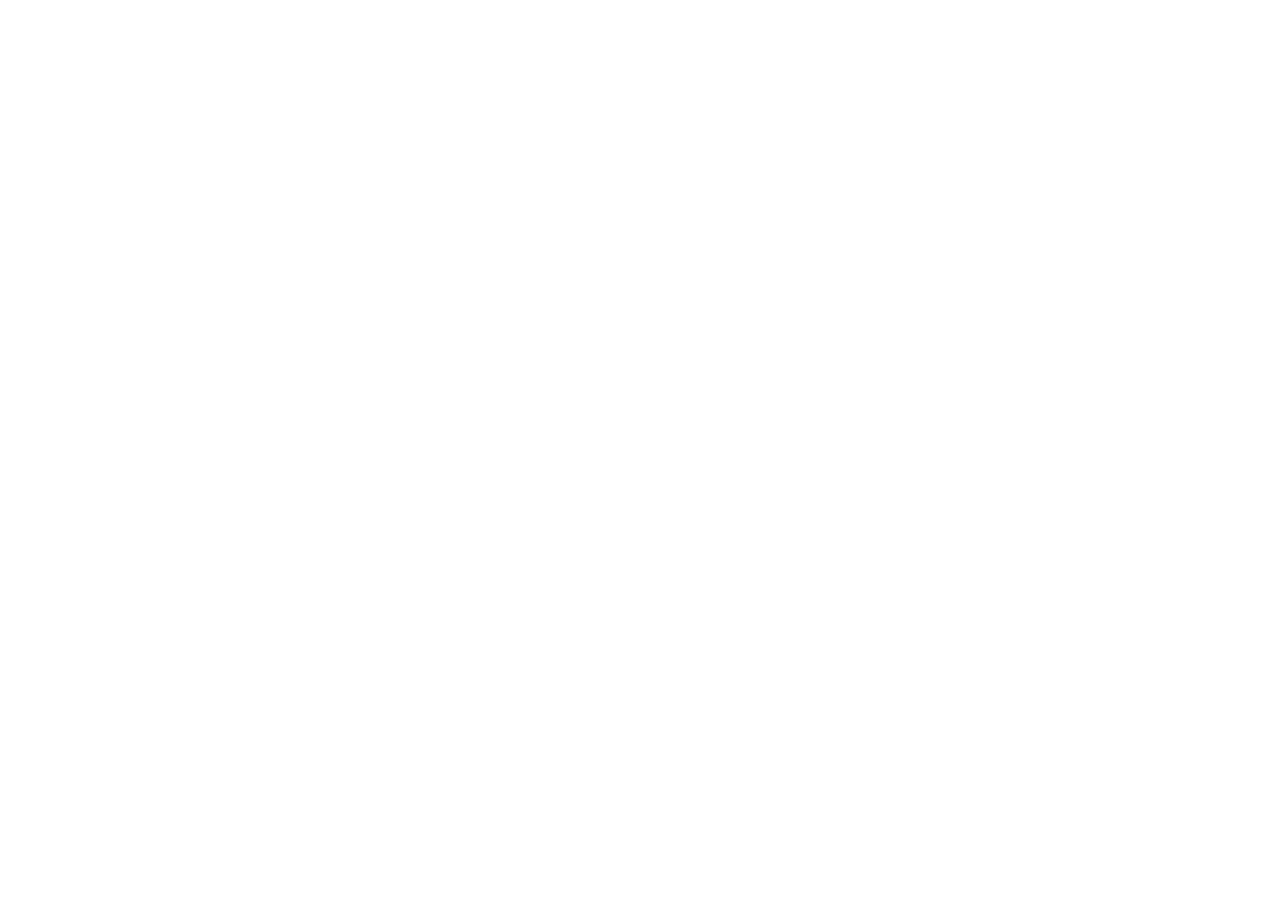
==== vk/statistic/index.html @ 579abc32 "feat: add statistic tool" ====
<!doctype html>
<html lang="en">
  <head>
    <meta charset="UTF-8" />
    <link rel="icon" type="image/svg+xml" href="/favicon.ico" />
    <meta name="viewport" content="width=device-width, initial-scale=1.0" />
    <title>vk 统计分析工具</title>
    <script type="module" crossorigin src="/assets/index-_bLL2J3x.js"></script>
    <link rel="stylesheet" crossorigin href="/assets/index-CZ8DuxRv.css">
  </head>
  <body>
    <div id="app"></div>
  </body>
</html>
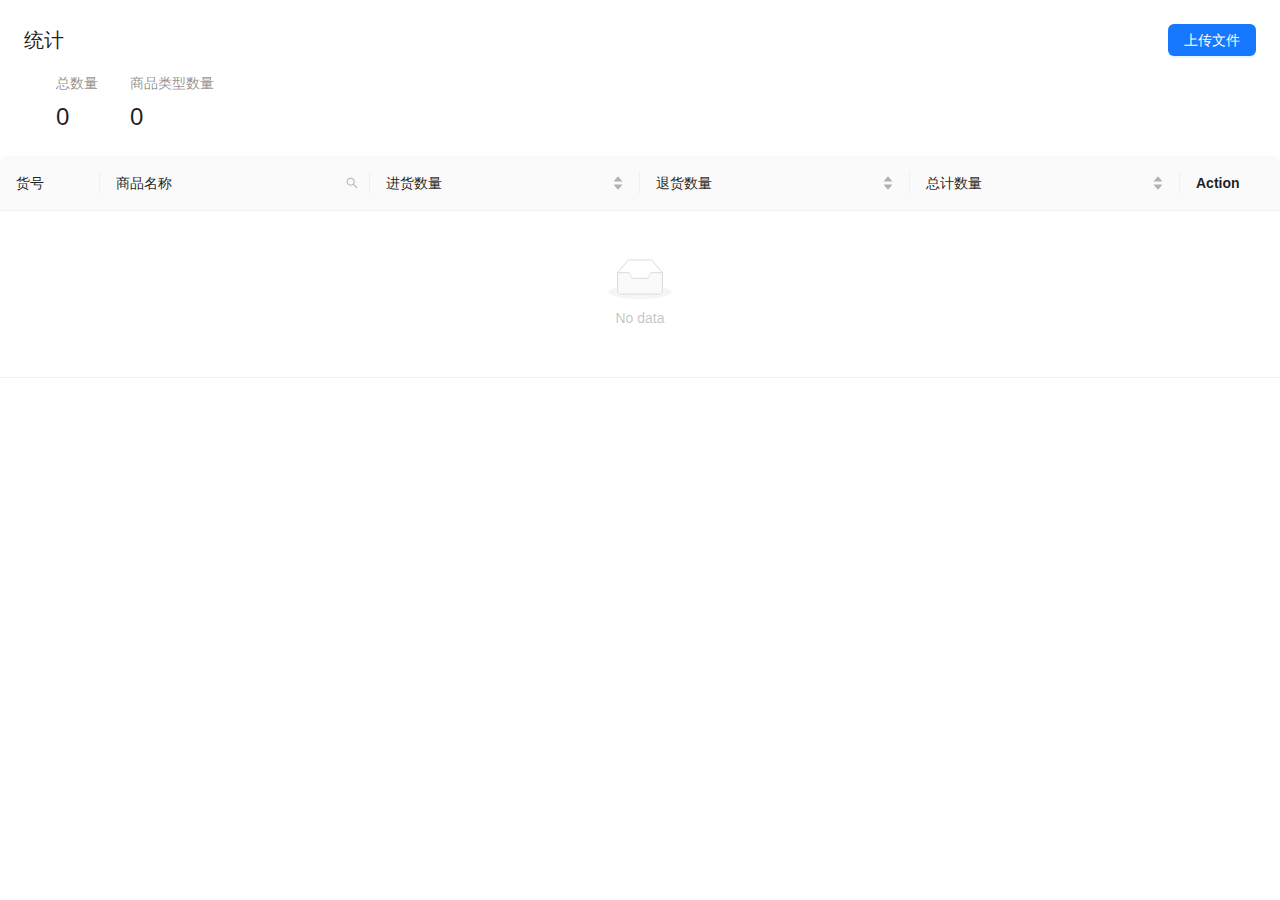
==== commit 2569b641: "feat: update" ====
--- a/vk/statistic/index.html
+++ b/vk/statistic/index.html
@@ -2,11 +2,11 @@
 <html lang="en">
   <head>
     <meta charset="UTF-8" />
-    <link rel="icon" type="image/svg+xml" href="/favicon.ico" />
+    <link rel="icon" type="image/svg+xml" href="./favicon.ico" />
     <meta name="viewport" content="width=device-width, initial-scale=1.0" />
     <title>vk 统计分析工具</title>
-    <script type="module" crossorigin src="/assets/index-_bLL2J3x.js"></script>
-    <link rel="stylesheet" crossorigin href="/assets/index-CZ8DuxRv.css">
+    <script type="module" crossorigin src="./assets/index-GHQy_ftx.js"></script>
+    <link rel="stylesheet" crossorigin href="./assets/index-Byh0UYvX.css">
   </head>
   <body>
     <div id="app"></div>
--- a/vk/statistic/assets/index-Byh0UYvX.css
+++ b/vk/statistic/assets/index-Byh0UYvX.css
@@ -0,0 +1 @@
+:root{font-family:Inter,system-ui,Avenir,Helvetica,Arial,sans-serif;line-height:1.5;font-weight:400;font-synthesis:none;text-rendering:optimizeLegibility;-webkit-font-smoothing:antialiased;-moz-osx-font-smoothing:grayscale}body{margin:0;min-width:320px;min-height:100vh}html,body{width:100%;height:100%}input::-ms-clear,input::-ms-reveal{display:none}*,*:before,*:after{box-sizing:border-box}html{font-family:sans-serif;line-height:1.15;-webkit-text-size-adjust:100%;-ms-text-size-adjust:100%;-ms-overflow-style:scrollbar;-webkit-tap-highlight-color:rgba(0,0,0,0)}@-ms-viewport{width:device-width}body{margin:0}[tabindex="-1"]:focus{outline:none}hr{box-sizing:content-box;height:0;overflow:visible}h1,h2,h3,h4,h5,h6{margin-top:0;margin-bottom:.5em;font-weight:500}p{margin-top:0;margin-bottom:1em}abbr[title],abbr[data-original-title]{-webkit-text-decoration:underline dotted;text-decoration:underline;text-decoration:underline dotted;border-bottom:0;cursor:help}address{margin-bottom:1em;font-style:normal;line-height:inherit}input[type=text],input[type=password],input[type=number],textarea{-webkit-appearance:none}ol,ul,dl{margin-top:0;margin-bottom:1em}ol ol,ul ul,ol ul,ul ol{margin-bottom:0}dt{font-weight:500}dd{margin-bottom:.5em;margin-left:0}blockquote{margin:0 0 1em}dfn{font-style:italic}b,strong{font-weight:bolder}small{font-size:80%}sub,sup{position:relative;font-size:75%;line-height:0;vertical-align:baseline}sub{bottom:-.25em}sup{top:-.5em}pre,code,kbd,samp{font-size:1em;font-family:SFMono-Regular,Consolas,Liberation Mono,Menlo,Courier,monospace}pre{margin-top:0;margin-bottom:1em;overflow:auto}figure{margin:0 0 1em}img{vertical-align:middle;border-style:none}a,area,button,[role=button],input:not([type=range]),label,select,summary,textarea{touch-action:manipulation}table{border-collapse:collapse}caption{padding-top:.75em;padding-bottom:.3em;text-align:left;caption-side:bottom}input,button,select,optgroup,textarea{margin:0;color:inherit;font-size:inherit;font-family:inherit;line-height:inherit}button,input{overflow:visible}button,select{text-transform:none}button,html [type=button],[type=reset],[type=submit]{-webkit-appearance:button}button::-moz-focus-inner,[type=button]::-moz-focus-inner,[type=reset]::-moz-focus-inner,[type=submit]::-moz-focus-inner{padding:0;border-style:none}input[type=radio],input[type=checkbox]{box-sizing:border-box;padding:0}input[type=date],input[type=time],input[type=datetime-local],input[type=month]{-webkit-appearance:listbox}textarea{overflow:auto;resize:vertical}fieldset{min-width:0;margin:0;padding:0;border:0}legend{display:block;width:100%;max-width:100%;margin-bottom:.5em;padding:0;color:inherit;font-size:1.5em;line-height:inherit;white-space:normal}progress{vertical-align:baseline}[type=number]::-webkit-inner-spin-button,[type=number]::-webkit-outer-spin-button{height:auto}[type=search]{outline-offset:-2px;-webkit-appearance:none}[type=search]::-webkit-search-cancel-button,[type=search]::-webkit-search-decoration{-webkit-appearance:none}::-webkit-file-upload-button{font:inherit;-webkit-appearance:button}output{display:inline-block}summary{display:list-item}template{display:none}[hidden]{display:none!important}mark{padding:.2em;background-color:#feffe6}.sub-table-drawer{width:100%}.sub-table-drawer .ant-drawer-content-wrapper{height:90vh!important}.sub-table-drawer .ant-drawer-body{overflow:hidden}.app-page[data-v-2af149a4]{display:flex;flex-direction:column;width:100vw;height:100vh;overflow:hidden}.header[data-v-2af149a4]{flex-shrink:0}.list[data-v-2af149a4]{flex:1;overflow:hidden}
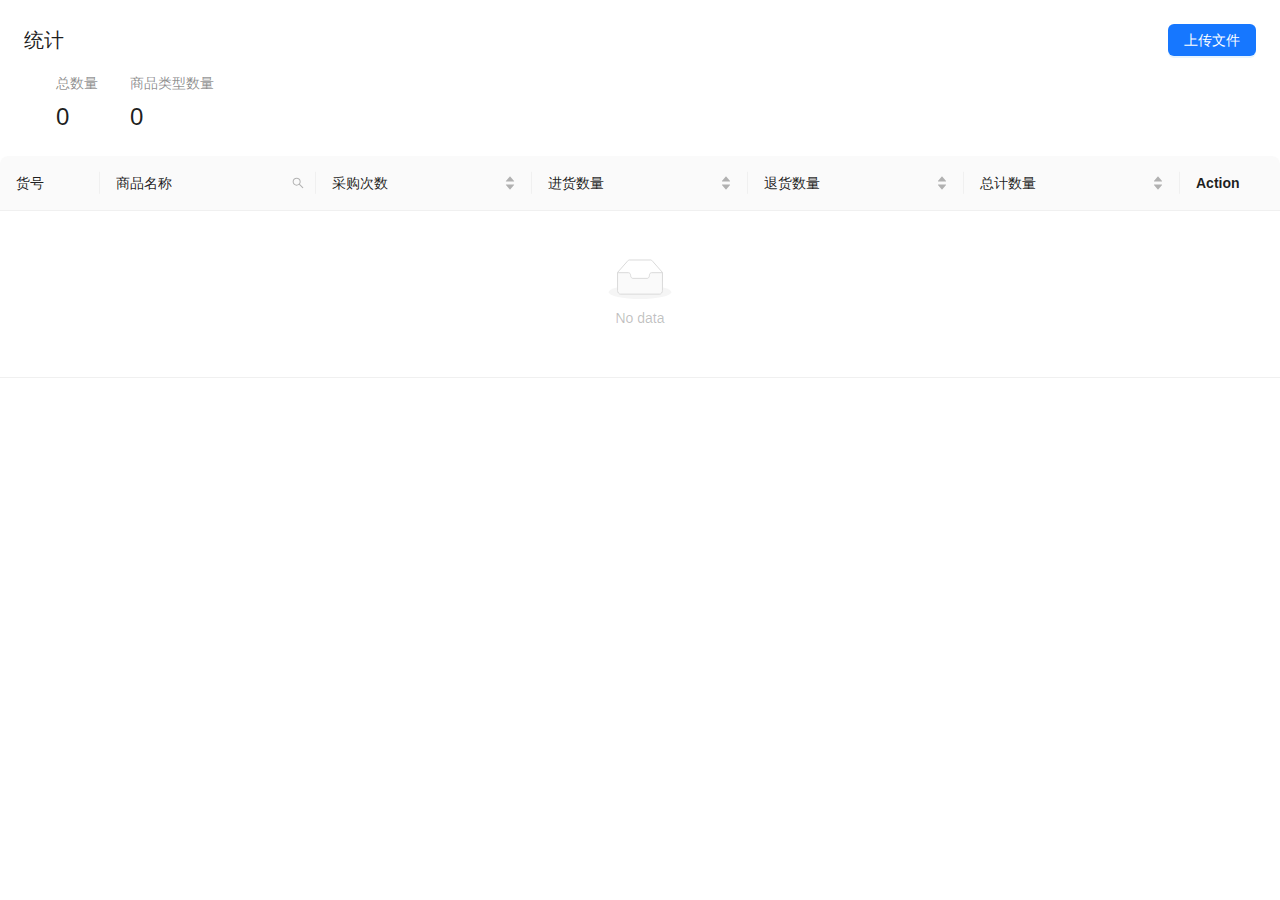
==== commit 915575bc: "feat: upgrade" ====
--- a/vk/statistic/index.html
+++ b/vk/statistic/index.html
@@ -5,7 +5,7 @@
     <link rel="icon" type="image/svg+xml" href="./favicon.ico" />
     <meta name="viewport" content="width=device-width, initial-scale=1.0" />
     <title>vk 统计分析工具</title>
-    <script type="module" crossorigin src="./assets/index-GHQy_ftx.js"></script>
+    <script type="module" crossorigin src="./assets/index-CpcLyBHa.js"></script>
     <link rel="stylesheet" crossorigin href="./assets/index-Byh0UYvX.css">
   </head>
   <body>
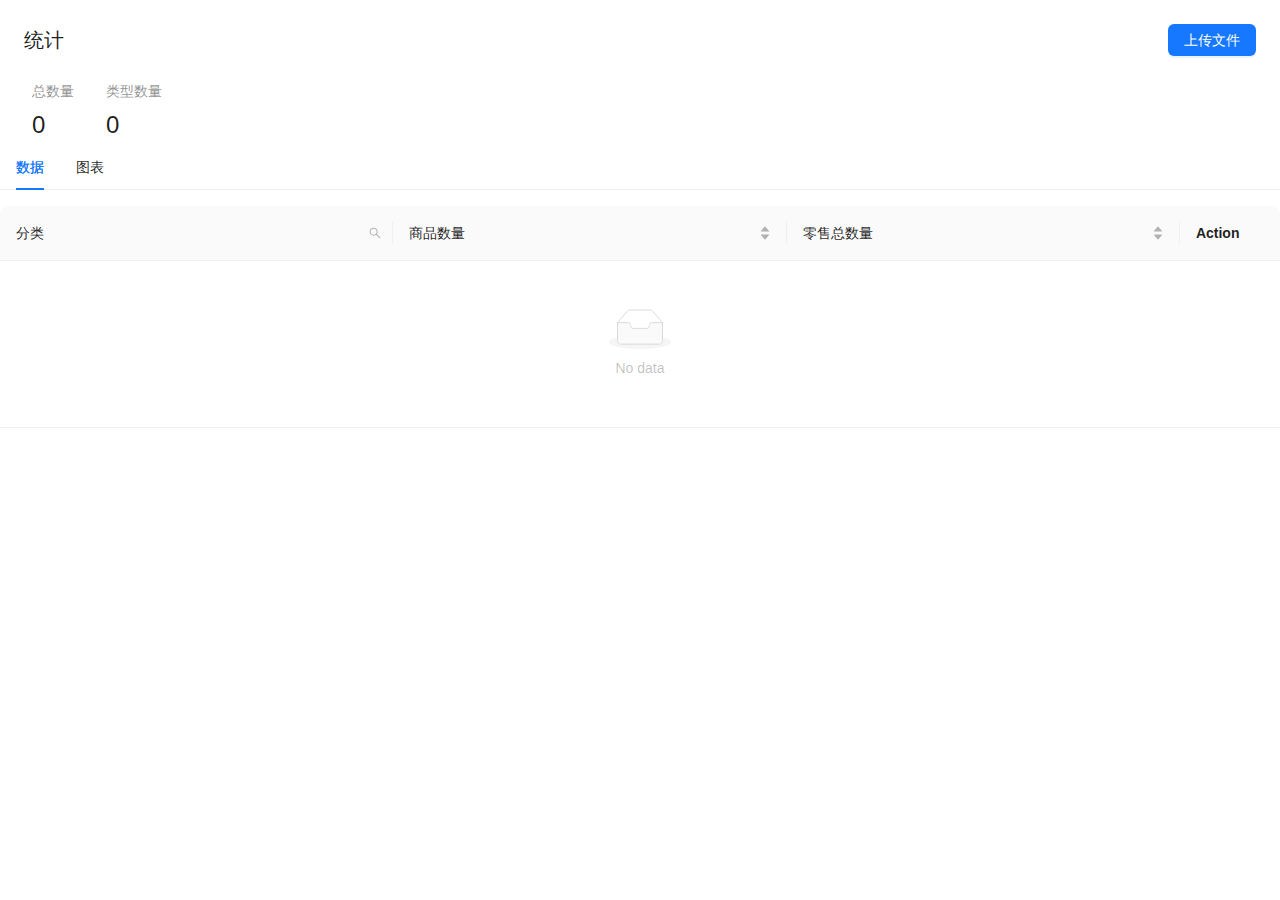
==== commit ef49d98e: "feat: change" ====
--- a/vk/statistic/index.html
+++ b/vk/statistic/index.html
@@ -5,8 +5,8 @@
     <link rel="icon" type="image/svg+xml" href="./favicon.ico" />
     <meta name="viewport" content="width=device-width, initial-scale=1.0" />
     <title>vk 统计分析工具</title>
-    <script type="module" crossorigin src="./assets/index-CpcLyBHa.js"></script>
-    <link rel="stylesheet" crossorigin href="./assets/index-Byh0UYvX.css">
+    <script type="module" crossorigin src="./assets/index-2E45k-L7.js"></script>
+    <link rel="stylesheet" crossorigin href="./assets/index-BuA99oLz.css">
   </head>
   <body>
     <div id="app"></div>
--- a/vk/statistic/assets/index-BuA99oLz.css
+++ b/vk/statistic/assets/index-BuA99oLz.css
@@ -0,0 +1 @@
+:root{font-family:Inter,system-ui,Avenir,Helvetica,Arial,sans-serif;line-height:1.5;font-weight:400;font-synthesis:none;text-rendering:optimizeLegibility;-webkit-font-smoothing:antialiased;-moz-osx-font-smoothing:grayscale}body{margin:0;min-width:320px;min-height:100vh}html,body{width:100%;height:100%}input::-ms-clear,input::-ms-reveal{display:none}*,*:before,*:after{box-sizing:border-box}html{font-family:sans-serif;line-height:1.15;-webkit-text-size-adjust:100%;-ms-text-size-adjust:100%;-ms-overflow-style:scrollbar;-webkit-tap-highlight-color:rgba(0,0,0,0)}@-ms-viewport{width:device-width}body{margin:0}[tabindex="-1"]:focus{outline:none}hr{box-sizing:content-box;height:0;overflow:visible}h1,h2,h3,h4,h5,h6{margin-top:0;margin-bottom:.5em;font-weight:500}p{margin-top:0;margin-bottom:1em}abbr[title],abbr[data-original-title]{-webkit-text-decoration:underline dotted;text-decoration:underline;text-decoration:underline dotted;border-bottom:0;cursor:help}address{margin-bottom:1em;font-style:normal;line-height:inherit}input[type=text],input[type=password],input[type=number],textarea{-webkit-appearance:none}ol,ul,dl{margin-top:0;margin-bottom:1em}ol ol,ul ul,ol ul,ul ol{margin-bottom:0}dt{font-weight:500}dd{margin-bottom:.5em;margin-left:0}blockquote{margin:0 0 1em}dfn{font-style:italic}b,strong{font-weight:bolder}small{font-size:80%}sub,sup{position:relative;font-size:75%;line-height:0;vertical-align:baseline}sub{bottom:-.25em}sup{top:-.5em}pre,code,kbd,samp{font-size:1em;font-family:SFMono-Regular,Consolas,Liberation Mono,Menlo,Courier,monospace}pre{margin-top:0;margin-bottom:1em;overflow:auto}figure{margin:0 0 1em}img{vertical-align:middle;border-style:none}a,area,button,[role=button],input:not([type=range]),label,select,summary,textarea{touch-action:manipulation}table{border-collapse:collapse}caption{padding-top:.75em;padding-bottom:.3em;text-align:left;caption-side:bottom}input,button,select,optgroup,textarea{margin:0;color:inherit;font-size:inherit;font-family:inherit;line-height:inherit}button,input{overflow:visible}button,select{text-transform:none}button,html [type=button],[type=reset],[type=submit]{-webkit-appearance:button}button::-moz-focus-inner,[type=button]::-moz-focus-inner,[type=reset]::-moz-focus-inner,[type=submit]::-moz-focus-inner{padding:0;border-style:none}input[type=radio],input[type=checkbox]{box-sizing:border-box;padding:0}input[type=date],input[type=time],input[type=datetime-local],input[type=month]{-webkit-appearance:listbox}textarea{overflow:auto;resize:vertical}fieldset{min-width:0;margin:0;padding:0;border:0}legend{display:block;width:100%;max-width:100%;margin-bottom:.5em;padding:0;color:inherit;font-size:1.5em;line-height:inherit;white-space:normal}progress{vertical-align:baseline}[type=number]::-webkit-inner-spin-button,[type=number]::-webkit-outer-spin-button{height:auto}[type=search]{outline-offset:-2px;-webkit-appearance:none}[type=search]::-webkit-search-cancel-button,[type=search]::-webkit-search-decoration{-webkit-appearance:none}::-webkit-file-upload-button{font:inherit;-webkit-appearance:button}output{display:inline-block}summary{display:list-item}template{display:none}[hidden]{display:none!important}mark{padding:.2em;background-color:#feffe6}.sub-table-drawer{width:100%}.sub-table-drawer .ant-drawer-content-wrapper{height:90vh!important}.sub-table-drawer .ant-drawer-body{overflow:hidden}.chat-page[data-v-28f4eedc]{padding:16px;height:100%;overflow:auto}.app-page[data-v-2fb04e07]{display:flex;flex-direction:column;width:100vw;height:100vh;overflow:hidden}.header[data-v-2fb04e07]{flex-shrink:0}.list[data-v-2fb04e07]{flex:1;overflow:hidden}.list[data-v-2fb04e07] .ant-tabs-content{height:100%;overflow:hidden}.list[data-v-2fb04e07] .ant-tabs-nav{padding:0 16px}
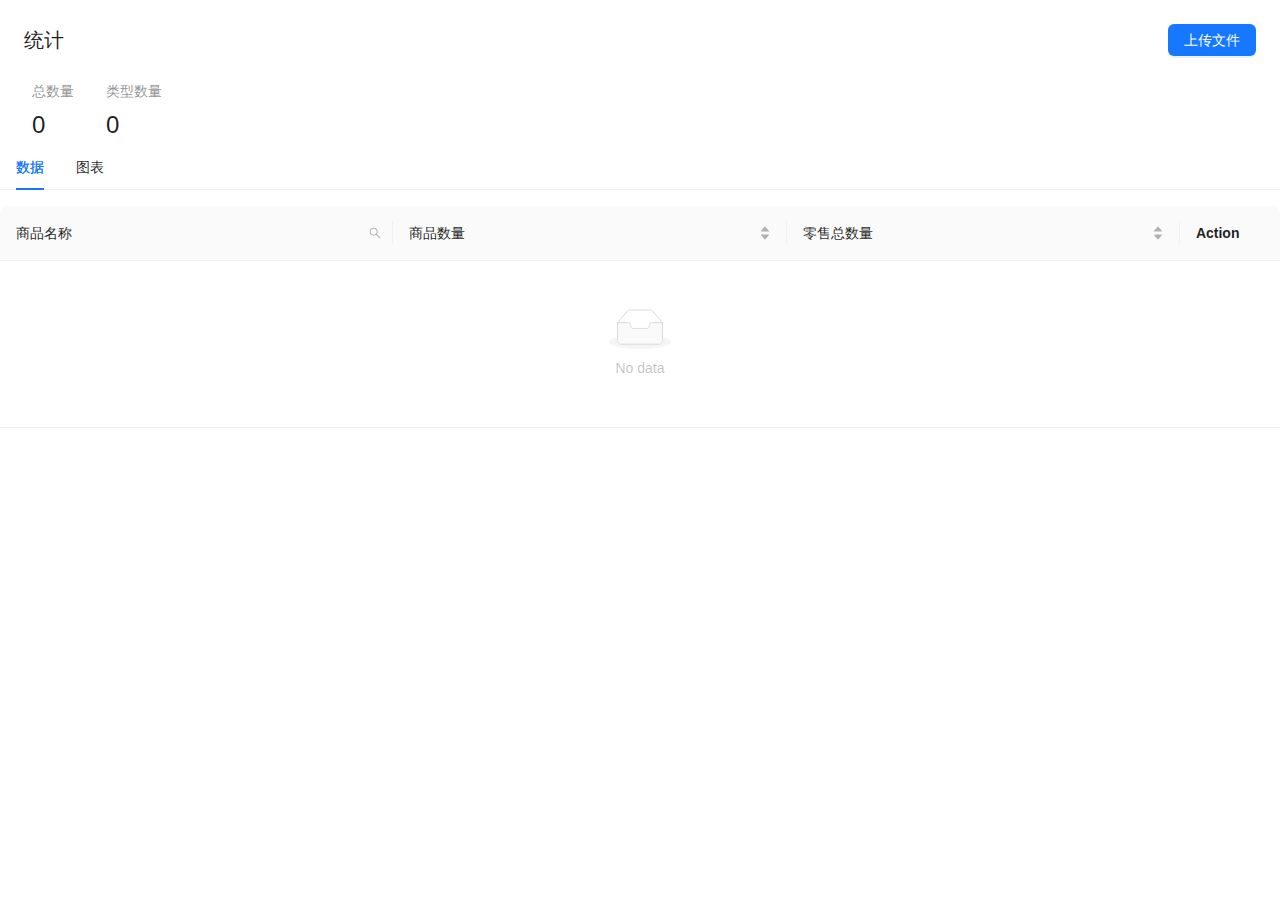
==== commit 08f8446a: "feat: 更新" ====
--- a/vk/statistic/index.html
+++ b/vk/statistic/index.html
@@ -5,8 +5,8 @@
     <link rel="icon" type="image/svg+xml" href="./favicon.ico" />
     <meta name="viewport" content="width=device-width, initial-scale=1.0" />
     <title>vk 统计分析工具</title>
-    <script type="module" crossorigin src="./assets/index-2E45k-L7.js"></script>
-    <link rel="stylesheet" crossorigin href="./assets/index-BuA99oLz.css">
+    <script type="module" crossorigin src="./assets/index-BzwpG1H_.js"></script>
+    <link rel="stylesheet" crossorigin href="./assets/index-V7uXbCRV.css">
   </head>
   <body>
     <div id="app"></div>
--- a/vk/statistic/assets/index-V7uXbCRV.css
+++ b/vk/statistic/assets/index-V7uXbCRV.css
@@ -0,0 +1 @@
+:root{font-family:Inter,system-ui,Avenir,Helvetica,Arial,sans-serif;line-height:1.5;font-weight:400;font-synthesis:none;text-rendering:optimizeLegibility;-webkit-font-smoothing:antialiased;-moz-osx-font-smoothing:grayscale}body{margin:0;min-width:320px;min-height:100vh}html,body{width:100%;height:100%}input::-ms-clear,input::-ms-reveal{display:none}*,*:before,*:after{box-sizing:border-box}html{font-family:sans-serif;line-height:1.15;-webkit-text-size-adjust:100%;-ms-text-size-adjust:100%;-ms-overflow-style:scrollbar;-webkit-tap-highlight-color:rgba(0,0,0,0)}@-ms-viewport{width:device-width}body{margin:0}[tabindex="-1"]:focus{outline:none}hr{box-sizing:content-box;height:0;overflow:visible}h1,h2,h3,h4,h5,h6{margin-top:0;margin-bottom:.5em;font-weight:500}p{margin-top:0;margin-bottom:1em}abbr[title],abbr[data-original-title]{-webkit-text-decoration:underline dotted;text-decoration:underline;text-decoration:underline dotted;border-bottom:0;cursor:help}address{margin-bottom:1em;font-style:normal;line-height:inherit}input[type=text],input[type=password],input[type=number],textarea{-webkit-appearance:none}ol,ul,dl{margin-top:0;margin-bottom:1em}ol ol,ul ul,ol ul,ul ol{margin-bottom:0}dt{font-weight:500}dd{margin-bottom:.5em;margin-left:0}blockquote{margin:0 0 1em}dfn{font-style:italic}b,strong{font-weight:bolder}small{font-size:80%}sub,sup{position:relative;font-size:75%;line-height:0;vertical-align:baseline}sub{bottom:-.25em}sup{top:-.5em}pre,code,kbd,samp{font-size:1em;font-family:SFMono-Regular,Consolas,Liberation Mono,Menlo,Courier,monospace}pre{margin-top:0;margin-bottom:1em;overflow:auto}figure{margin:0 0 1em}img{vertical-align:middle;border-style:none}a,area,button,[role=button],input:not([type=range]),label,select,summary,textarea{touch-action:manipulation}table{border-collapse:collapse}caption{padding-top:.75em;padding-bottom:.3em;text-align:left;caption-side:bottom}input,button,select,optgroup,textarea{margin:0;color:inherit;font-size:inherit;font-family:inherit;line-height:inherit}button,input{overflow:visible}button,select{text-transform:none}button,html [type=button],[type=reset],[type=submit]{-webkit-appearance:button}button::-moz-focus-inner,[type=button]::-moz-focus-inner,[type=reset]::-moz-focus-inner,[type=submit]::-moz-focus-inner{padding:0;border-style:none}input[type=radio],input[type=checkbox]{box-sizing:border-box;padding:0}input[type=date],input[type=time],input[type=datetime-local],input[type=month]{-webkit-appearance:listbox}textarea{overflow:auto;resize:vertical}fieldset{min-width:0;margin:0;padding:0;border:0}legend{display:block;width:100%;max-width:100%;margin-bottom:.5em;padding:0;color:inherit;font-size:1.5em;line-height:inherit;white-space:normal}progress{vertical-align:baseline}[type=number]::-webkit-inner-spin-button,[type=number]::-webkit-outer-spin-button{height:auto}[type=search]{outline-offset:-2px;-webkit-appearance:none}[type=search]::-webkit-search-cancel-button,[type=search]::-webkit-search-decoration{-webkit-appearance:none}::-webkit-file-upload-button{font:inherit;-webkit-appearance:button}output{display:inline-block}summary{display:list-item}template{display:none}[hidden]{display:none!important}mark{padding:.2em;background-color:#feffe6}.sub-table-drawer{width:100%}.sub-table-drawer .ant-drawer-content-wrapper{height:90vh!important}.sub-table-drawer .ant-drawer-body{overflow:hidden}.chat-page[data-v-28f4eedc]{padding:16px;height:100%;overflow:auto}.app-page[data-v-26496ddf]{display:flex;flex-direction:column;width:100vw;height:100vh;overflow:hidden}.header[data-v-26496ddf]{flex-shrink:0}.list[data-v-26496ddf]{flex:1;overflow:hidden}.list[data-v-26496ddf] .ant-tabs-content{height:100%;overflow:hidden}.list[data-v-26496ddf] .ant-tabs-nav{padding:0 16px}
